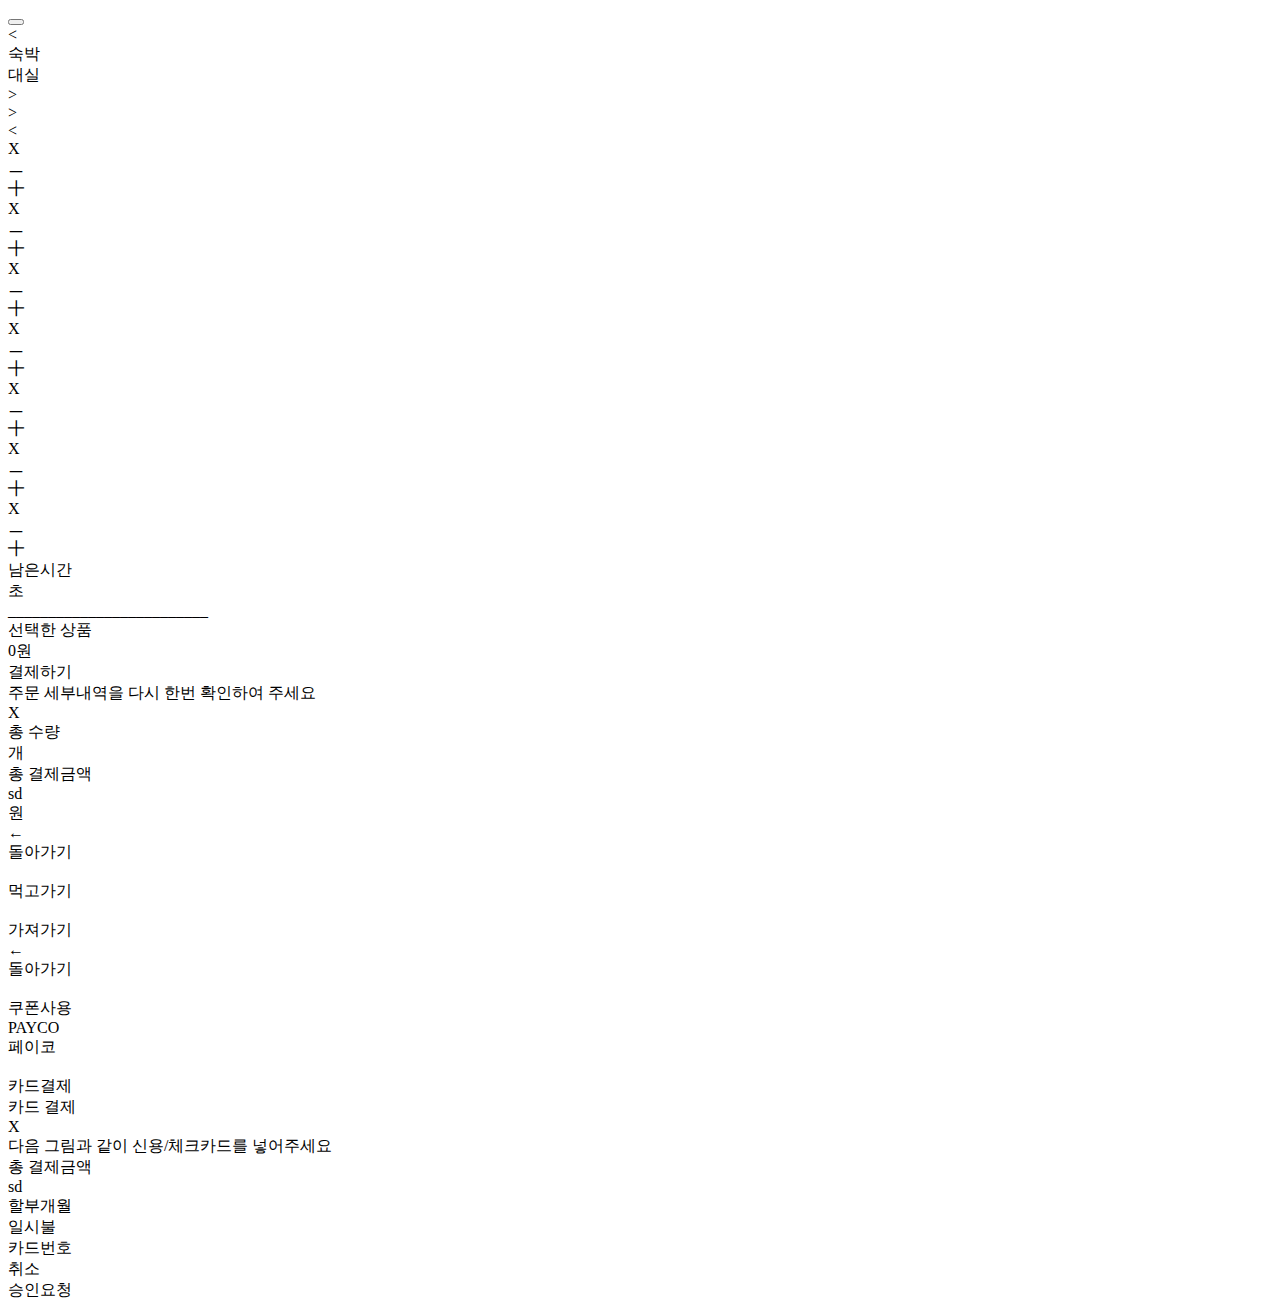
==== lib/home.html @ 1b0cd68e "feat: kiosk UI" ====
<!DOCTYPE html>
<html lang="ko">

<head>
    <meta charset="UTF-8">
    <meta name="viewport" content="width=device-width, initial-scale=1.0">
    <link rel="stylesheet" href="Home.css">
    <link rel="stylesheet" href="menu.css">
    <title></title>
</head>

<body>
    <script src="main.js"></script>

    <div class="kiosk_simulation">

        <div class="kiosk_mega_backdround">

            <div class="kiosc_mega_screen">


                <div id="mega_start_img">
                    <button id="mega_start_btn" onclick="start_btn()"></button>
                </div>


                <div id="mega_order">
                    <div id="top_bar">
                        <div id="mega_top_bar_home" onclick="herf_home()"></div>
                        <div id="mega_top_bar_name"></div>
                        <div id="mega_top_bar_lang"></div>
                    </div>

                    <div id="mega_menu_bar">
                        <div id="menu_bar_left" onclick="turn_menu_page(this.id)">&#60;</div>
                     
                        <div class="mega_menu_1" title="커피_HOT" onclick="open_menu_table(this.title)">숙박</div>
                        <div class="mega_menu_1" title="커피_ICE" onclick="open_menu_table(this.title)">대실</div>



        
                        <div id="menu_bar_right" onclick="turn_menu_page(this.id)">></div>
                    </div>
                </div>


                <div id="mega_menu_table">
                    <div id="right_btn">></div>
                    <div id="left_btn">&#60;</div>


                </div>


                <div id="nextpage">
                    <div id="first_page"></div>
                    <div id="second_page"></div>
                </div>


                <div id="pay">
                    <div id="order_lsit">
                        <div id="order_1" class="cart">
                            <div id="delete_1">X</div>
                            <div id="range_1"></div>
                            <div id="minus_1">ㅡ</div>
                            <div id="amount_1"></div>
                            <div id="plus_1">╋</div>
                            <div id="item_price_1"></div>
                        </div>
                        <div id="order_2" class="cart">
                            <div id="delete_2">X</div>
                            <div id="range_2"></div>
                            <div id="minus_2">ㅡ</div>
                            <div id="amount_2"></div>
                            <div id="plus_2">╋</div>
                            <div id="item_price_2"></div>
                        </div>
                        <div id="order_3" class="cart">
                            <div id="delete_3">X</div>
                            <div id="range_3"></div>
                            <div id="minus_3">ㅡ</div>
                            <div id="amount_3"></div>
                            <div id="plus_3">╋</div>
                            <div id="item_price_3"></div>
                        </div>
                        <div id="order_4" class="cart">
                            <div id="delete_4">X</div>
                            <div id="range_4"></div>
                            <div id="minus_4">ㅡ</div>
                            <div id="amount_4"></div>
                            <div id="plus_4">╋</div>
                            <div id="item_price_4"></div>
                        </div>
                        <div id="order_5" class="cart">
                            <div id="delete_5">X</div>
                            <div id="range_5"></div>
                            <div id="minus_5">ㅡ</div>
                            <div id="amount_5"></div>
                            <div id="plus_5">╋</div>
                            <div id="item_price_5"></div>
                        </div>
                        <div id="order_6" class="cart">
                            <div id="delete_6">X</div>
                            <div id="range_6"></div>
                            <div id="minus_6">ㅡ</div>
                            <div id="amount_6"></div>
                            <div id="plus_6">╋</div>
                            <div id="item_price_6"></div>
                        </div>
                        <div id="order_7" class="cart">
                            <div id="delete_7">X</div>
                            <div id="range_7"></div>
                            <div id="minus_7">ㅡ</div>
                            <div id="amount_7"></div>
                            <div id="plus_7">╋</div>
                            <div id="item_price_7"></div>
                        </div>

                    </div>

                    <div id="order_list_right">
                        <div id="pay_right">
                            <div id="rest_time">남은시간<br>초</div>
                            <!-- <div id="delete_all" onclick="전체삭제()"></div> -->
                        </div>
                        <div id="item_number">_________________________<br>선택한 상품 </div>
                        <div id="pay_btn">
                            <div id="card_img"></div>
                            <div id="total_price" onclick="open_window_pay()">0원<br>결제하기</div>
                        </div>
                    </div>
                </div>


    
                <div id="insert_card_moving" onclick="결제완료()"></div>

                <div id="screen_to_window_pay"></div>

                <div id="window_pay">
                    <div id="window_top">
                        <div>주문 세부내역을 다시 한번 확인하여 주세요</div>
                        <div onclick="close_window_pay()">X</div>
                    </div>
                    <div id="window_order_list">
                        <div id="window_1">
                            <div id="w_order_1"></div>
                            <div id="w_number_1"></div>
                        </div>
                        <div id="window_2">
                            <div id="w_order_2"></div>
                            <div id="w_number_2"></div>
                        </div>
                        <div id="window_3">
                            <div id="w_order_3"></div>
                            <div id="w_number_3"></div>
                        </div>
                        <div id="window_4">
                            <div id="w_order_4"></div>
                            <div id="w_number_4"></div>
                        </div>
                        <div id="window_5">
                            <div id="w_order_5"></div>
                            <div id="w_number_5"></div>
                        </div>
                        <div id="window_6">
                            <div id="w_order_6"></div>
                            <div id="w_number_6"></div>
                        </div>
                        <div id="window_7">
                            <div id="w_order_7"></div>
                            <div id="w_number_7"></div>
                        </div>

                    </div>
                    <div id="window_num_price">
                        <div id="window_num">
                            <div>총 수량 &nbsp;</div>
                            <div id="w_total_number" class="ex_css"></div>
                            <div>개</div>
                        </div>
                        <div id="window_price">
                            <div>총 결제금액 &nbsp;</div>
                            <div id="w_total_price" class="ex_css">sd</div>
                            <div>원</div>
                        </div>
                    </div>
                    <div id="window_bottom">
                        <div id="돌아가기" onclick="close_window_pay()">←<br>돌아가기</div>
                        <div id="먹고가기" onclick="change_window_btn()"><br>먹고가기</div>
                        <div id="가져가기" onclick="change_window_btn()"><br>가져가기</div>

                        <div id="돌아가기_2" onclick="back_2_window_btn()">←<br>돌아가기</div>
                        <div id="쿠폰사용">
                            <div id="coupon"></div>
                            <div><br>쿠폰사용</div>
                        </div>
                        <div id="페이코">PAYCO<br>페이코</div>
                        <div id="카드결제" onclick="open_w_카드결제()"><br>카드결제</div>

                    </div>

                </div>

                <div id="포인트적립"> </div>

                <div id="w_카드결제">
                    <div id="w_카드결제_top">
                        <div>카드 결제</div>
                        <div onclick="close_w_카드결제()">X</div>
                    </div>
                    <div id="w_block">
                        <div>다음 그림과 같이 신용/체크카드를 넣어주세요</div>
                        <div id="insert_card_w"></div>
                    </div>
                    <div id="w_list">
                        <div id="w_list_1">
                            <div>총 결제금액</div>
                            <div id="w_카드결제_total_price">sd</div>
                        </div>
                        <div>
                            <div>할부개월</div>
                            <div >일시불</div>
                        </div>
                        <div id="w_list_1">
                            <div>카드번호</div>
                            <div></div>
                        </div>
                    </div>
                    <div id="w_bottom">
                        <div id="취소" onclick="close_w_카드결제()">취소</div>
                        <div id="승인요청"> 승인요청</div>
                    </div>
                </div>

            </div>

        </div>



</body>

</html>
---- lib/menu.css ----
#a {
    background: url(img2/a.png) no-repeat center / cover;
}
#b {
    background: url(img2/b.png) no-repeat center / cover;
}
#c {
    background: url(img2/c.png) no-repeat center / cover;
}
#d {
    background: url(img2/d.png) no-repeat center / cover;
}
#e {
    background: url(img2/e.png) no-repeat center / cover;
}
#x {
    background: url(img2/x.png) no-repeat center / cover;
}
#hot_연유라뗴 {
    background: url(img2/a.png) no-repeat center / cover;
}
#hot_티라미수라떼 {
    background: url(img2/b.png) no-repeat center / cover;
}
#hot_캬라멜마끼아또 {
    background: url(img2/c.png) no-repeat center / cover;
}
#hot_바닐라라떼 {
    background: url(img2/d.png) no-repeat center / cover;
}
#hot_헤이즐넛아메리카노 {
    background: url(img2/e.png) no-repeat center / cover;
}
#hot_카메모카 {
    background: url(img2/x.png) no-repeat center / cover;
}


#a {
    background: url(img2/b.png) no-repeat center / cover;
}
#b {
    background: url(img2/c.png) no-repeat center / cover;
}
#c {
    background: url(img2/c.png) no-repeat center / cover;
}
#d {
    background: url(img2/x.png) no-repeat center / cover;
}
#e {
    background: url(img2/a.png) no-repeat center / cover;
}
#x {
    background: url(img2/e.png) no-repeat center / cover;
}
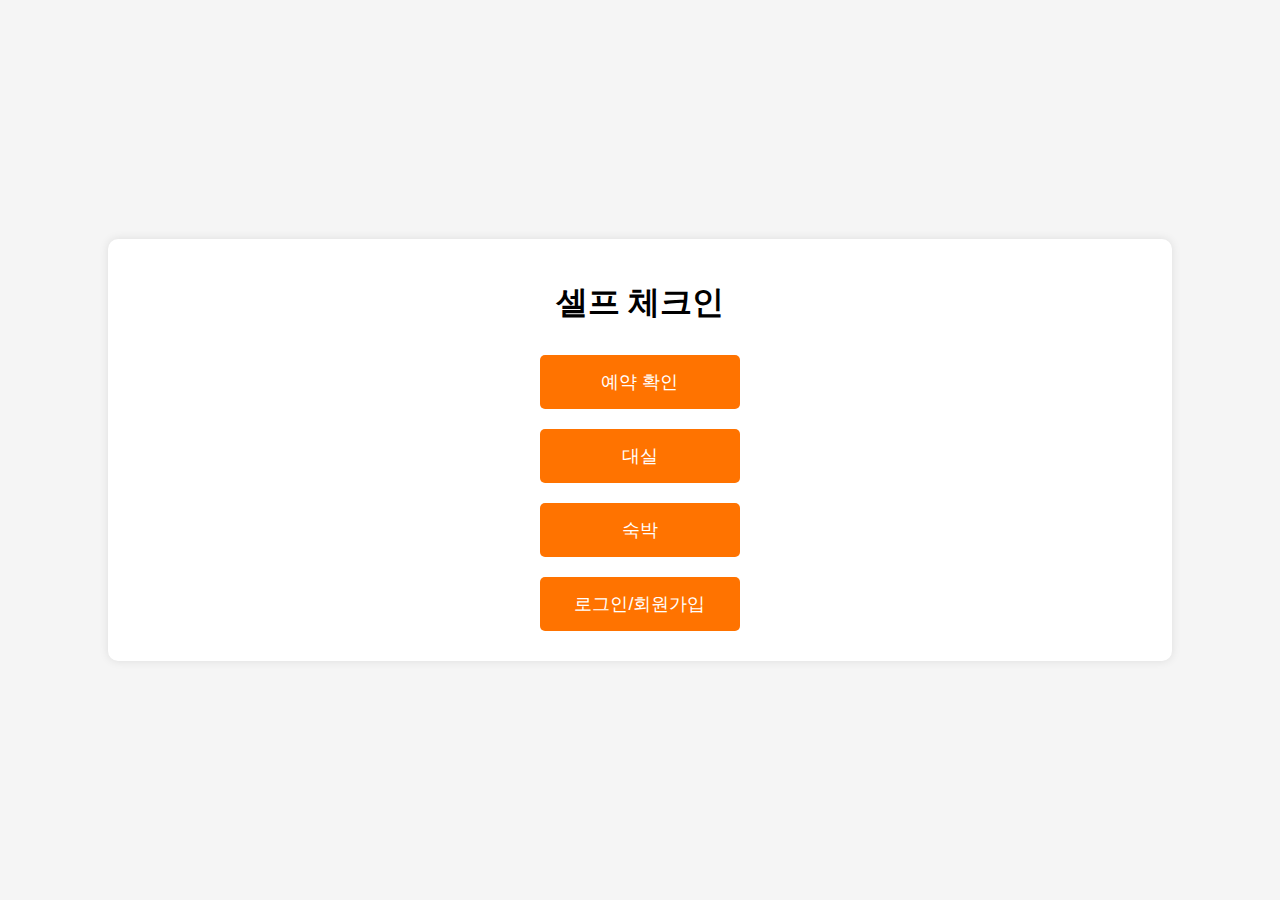
==== commit e1547bd3: "Add files via upload" ====
--- a/lib/home.html
+++ b/lib/home.html
@@ -4,9 +4,8 @@
 <head>
     <meta charset="UTF-8">
     <meta name="viewport" content="width=device-width, initial-scale=1.0">
-    <link rel="stylesheet" href="Home.css">
-    <link rel="stylesheet" href="menu.css">
-    <title></title>
+    <link rel="stylesheet" href="style.css">
+    <title>키오스크</title>
 </head>
 
 <body>
@@ -14,233 +13,72 @@
 
     <div class="kiosk_simulation">
 
-        <div class="kiosk_mega_backdround">
+        <div class="kiosk_mega_background">
 
-            <div class="kiosc_mega_screen">
+            <div class="kiosk_mega_screen">
 
-
-                <div id="mega_start_img">
-                    <button id="mega_start_btn" onclick="start_btn()"></button>
+                <!-- 대기 화면 -->
+                <div id="waiting_screen" class="screen">
+                    <h1>셀프 체크인</h1>
+                    <button class="menu_button" onclick="navigateToCheckRes()">예약 확인</button>
+                    <button class="menu_button" onclick="navigateToRoomList()">대실</button>
+                    <button class="menu_button" onclick="navigateToRoomList()">숙박</button>
+                    <button class="menu_button" onclick="navigateToSignup()">로그인/회원가입</button>
                 </div>
 
-
-                <div id="mega_order">
-                    <div id="top_bar">
-                        <div id="mega_top_bar_home" onclick="herf_home()"></div>
-                        <div id="mega_top_bar_name"></div>
-                        <div id="mega_top_bar_lang"></div>
-                    </div>
-
-                    <div id="mega_menu_bar">
-                        <div id="menu_bar_left" onclick="turn_menu_page(this.id)">&#60;</div>
-                     
-                        <div class="mega_menu_1" title="커피_HOT" onclick="open_menu_table(this.title)">숙박</div>
-                        <div class="mega_menu_1" title="커피_ICE" onclick="open_menu_table(this.title)">대실</div>
-
-
-
-        
-                        <div id="menu_bar_right" onclick="turn_menu_page(this.id)">></div>
-                    </div>
+                <!-- 성인 인증 화면 -->
+                <div id="age_verification_screen" class="screen hidden">
+                    <button onclick="showScreen('pass_verification')">pass 인증</button>
+                    <button onclick="showScreen('id_verification')">신분증 인증</button>
                 </div>
 
+            
 
-                <div id="mega_menu_table">
-                    <div id="right_btn">></div>
-                    <div id="left_btn">&#60;</div>
-
-
+                <!-- 방 상세 정보 화면 -->
+                <div id="room_details_screen" class="screen hidden">
+                    <div id="room_details"></div>
+                    <button onclick="showScreen('rooms')">뒤로가기</button>
                 </div>
 
-
-                <div id="nextpage">
-                    <div id="first_page"></div>
-                    <div id="second_page"></div>
+                <!-- 결제 화면 -->
+                <div id="payment_screen" class="screen hidden">
+                    <div id="order_summary">
+                        <!-- 방 정보와 옵션 정보가 여기에 동적으로 추가됩니다 -->
+                    </div>
+                    <div id="total_amount"></div>
+                    <button onclick="completePayment()">결제하기</button>
                 </div>
 
-
-                <div id="pay">
-                    <div id="order_lsit">
-                        <div id="order_1" class="cart">
-                            <div id="delete_1">X</div>
-                            <div id="range_1"></div>
-                            <div id="minus_1">ㅡ</div>
-                            <div id="amount_1"></div>
-                            <div id="plus_1">╋</div>
-                            <div id="item_price_1"></div>
-                        </div>
-                        <div id="order_2" class="cart">
-                            <div id="delete_2">X</div>
-                            <div id="range_2"></div>
-                            <div id="minus_2">ㅡ</div>
-                            <div id="amount_2"></div>
-                            <div id="plus_2">╋</div>
-                            <div id="item_price_2"></div>
-                        </div>
-                        <div id="order_3" class="cart">
-                            <div id="delete_3">X</div>
-                            <div id="range_3"></div>
-                            <div id="minus_3">ㅡ</div>
-                            <div id="amount_3"></div>
-                            <div id="plus_3">╋</div>
-                            <div id="item_price_3"></div>
-                        </div>
-                        <div id="order_4" class="cart">
-                            <div id="delete_4">X</div>
-                            <div id="range_4"></div>
-                            <div id="minus_4">ㅡ</div>
-                            <div id="amount_4"></div>
-                            <div id="plus_4">╋</div>
-                            <div id="item_price_4"></div>
-                        </div>
-                        <div id="order_5" class="cart">
-                            <div id="delete_5">X</div>
-                            <div id="range_5"></div>
-                            <div id="minus_5">ㅡ</div>
-                            <div id="amount_5"></div>
-                            <div id="plus_5">╋</div>
-                            <div id="item_price_5"></div>
-                        </div>
-                        <div id="order_6" class="cart">
-                            <div id="delete_6">X</div>
-                            <div id="range_6"></div>
-                            <div id="minus_6">ㅡ</div>
-                            <div id="amount_6"></div>
-                            <div id="plus_6">╋</div>
-                            <div id="item_price_6"></div>
-                        </div>
-                        <div id="order_7" class="cart">
-                            <div id="delete_7">X</div>
-                            <div id="range_7"></div>
-                            <div id="minus_7">ㅡ</div>
-                            <div id="amount_7"></div>
-                            <div id="plus_7">╋</div>
-                            <div id="item_price_7"></div>
-                        </div>
-
-                    </div>
-
-                    <div id="order_list_right">
-                        <div id="pay_right">
-                            <div id="rest_time">남은시간<br>초</div>
-                            <!-- <div id="delete_all" onclick="전체삭제()"></div> -->
-                        </div>
-                        <div id="item_number">_________________________<br>선택한 상품 </div>
-                        <div id="pay_btn">
-                            <div id="card_img"></div>
-                            <div id="total_price" onclick="open_window_pay()">0원<br>결제하기</div>
-                        </div>
-                    </div>
+                <!-- 결제 완료 화면 -->
+                <div id="payment_complete_screen" class="screen hidden">
+                    카드 키 발급을 확인하여 주세요
                 </div>
 
-
-    
-                <div id="insert_card_moving" onclick="결제완료()"></div>
-
-                <div id="screen_to_window_pay"></div>
-
-                <div id="window_pay">
-                    <div id="window_top">
-                        <div>주문 세부내역을 다시 한번 확인하여 주세요</div>
-                        <div onclick="close_window_pay()">X</div>
-                    </div>
-                    <div id="window_order_list">
-                        <div id="window_1">
-                            <div id="w_order_1"></div>
-                            <div id="w_number_1"></div>
-                        </div>
-                        <div id="window_2">
-                            <div id="w_order_2"></div>
-                            <div id="w_number_2"></div>
-                        </div>
-                        <div id="window_3">
-                            <div id="w_order_3"></div>
-                            <div id="w_number_3"></div>
-                        </div>
-                        <div id="window_4">
-                            <div id="w_order_4"></div>
-                            <div id="w_number_4"></div>
-                        </div>
-                        <div id="window_5">
-                            <div id="w_order_5"></div>
-                            <div id="w_number_5"></div>
-                        </div>
-                        <div id="window_6">
-                            <div id="w_order_6"></div>
-                            <div id="w_number_6"></div>
-                        </div>
-                        <div id="window_7">
-                            <div id="w_order_7"></div>
-                            <div id="w_number_7"></div>
-                        </div>
-
-                    </div>
-                    <div id="window_num_price">
-                        <div id="window_num">
-                            <div>총 수량 &nbsp;</div>
-                            <div id="w_total_number" class="ex_css"></div>
-                            <div>개</div>
-                        </div>
-                        <div id="window_price">
-                            <div>총 결제금액 &nbsp;</div>
-                            <div id="w_total_price" class="ex_css">sd</div>
-                            <div>원</div>
-                        </div>
-                    </div>
-                    <div id="window_bottom">
-                        <div id="돌아가기" onclick="close_window_pay()">←<br>돌아가기</div>
-                        <div id="먹고가기" onclick="change_window_btn()"><br>먹고가기</div>
-                        <div id="가져가기" onclick="change_window_btn()"><br>가져가기</div>
-
-                        <div id="돌아가기_2" onclick="back_2_window_btn()">←<br>돌아가기</div>
-                        <div id="쿠폰사용">
-                            <div id="coupon"></div>
-                            <div><br>쿠폰사용</div>
-                        </div>
-                        <div id="페이코">PAYCO<br>페이코</div>
-                        <div id="카드결제" onclick="open_w_카드결제()"><br>카드결제</div>
-
-                    </div>
-
-                </div>
-
-                <div id="포인트적립"> </div>
-
-                <div id="w_카드결제">
-                    <div id="w_카드결제_top">
-                        <div>카드 결제</div>
-                        <div onclick="close_w_카드결제()">X</div>
-                    </div>
-                    <div id="w_block">
-                        <div>다음 그림과 같이 신용/체크카드를 넣어주세요</div>
-                        <div id="insert_card_w"></div>
-                    </div>
-                    <div id="w_list">
-                        <div id="w_list_1">
-                            <div>총 결제금액</div>
-                            <div id="w_카드결제_total_price">sd</div>
-                        </div>
-                        <div>
-                            <div>할부개월</div>
-                            <div >일시불</div>
-                        </div>
-                        <div id="w_list_1">
-                            <div>카드번호</div>
-                            <div></div>
-                        </div>
-                    </div>
-                    <div id="w_bottom">
-                        <div id="취소" onclick="close_w_카드결제()">취소</div>
-                        <div id="승인요청"> 승인요청</div>
-                    </div>
+                
+                    </form>
                 </div>
 
             </div>
 
         </div>
 
-
-
+    </div>
+    <script src="home.js"></script>
+    <script>
+        function navigateToCheckRes() {
+            window.location.href = 'checkres.html';
+        }
+    </script>
+    <script>
+        function navigateToSignup() {
+            window.location.href = 'signup.html';
+        }
+    </script>
+    <script>
+        function navigateToRoomList() {
+            window.location.href = 'roomlist.html';
+        }
+    </script>
 </body>
 
-</html>+</html>
--- a/lib/style.css
+++ b/lib/style.css
@@ -0,0 +1,130 @@
+body {
+    font-family: Arial, sans-serif;
+    background-color: #f5f5f5;
+    margin: 0;
+    padding: 0;
+}
+
+.kiosk_simulation {
+    display: flex;
+    justify-content: center;
+    align-items: center;
+    height: 100vh;
+}
+
+.kiosk_mega_background {
+    width: 80%;
+    max-width: 1200px;
+    background-color: #fff;
+    padding: 20px;
+    box-shadow: 0 0 10px rgba(0,0,0,0.1);
+    border-radius: 10px;
+}
+
+.kiosk_mega_screen {
+    display: flex;
+    flex-direction: column;
+    align-items: center;
+}
+
+.screen {
+    display: flex;
+    flex-direction: column;
+    align-items: center;
+}
+
+.hidden {
+    display: none;
+}
+
+h1 {
+    font-size: 2em;
+    margin-bottom: 20px;
+}
+
+.menu_button {
+    width: 200px;
+    padding: 15px;
+    margin: 10px;
+    font-size: 18px;
+    color: #fff;
+    background-color: #ff7300;
+    border: none;
+    border-radius: 5px;
+    cursor: pointer;
+    text-align: center;
+}
+
+.menu_button:hover {
+    background-color: #ff7300;
+}
+
+header {
+    font-size: 24px;
+    font-weight: bold;
+    margin: 20px 0;
+}
+
+.room-list {
+    list-style: none;
+    padding: 0;
+}
+
+.room-item {
+    border: 1px solid #ddd;
+    margin: 10px 0;
+    padding: 15px;
+    border-radius: 5px;
+    display: flex;
+    justify-content: space-between;
+    align-items: center;
+}
+
+.room-details {
+    flex-grow: 1;
+}
+
+.room-name {
+    font-size: 18px;
+    font-weight: bold;
+}
+
+.room-price {
+    font-size: 16px;
+    color: #ff7300;
+}
+
+select-button {
+    padding: 10px 20px;
+    font-size: 16px;
+    color: #fff;
+    background-color: #28a745;
+    border: none;
+    border-radius: 5px;
+    cursor: pointer;
+}
+
+select-button:hover {
+    background-color: #218838;
+}
+
+form {
+    display: flex;
+    flex-direction: column;
+}
+
+label {
+    margin: 10px 0 5px;
+}
+
+input {
+    padding: 10px;
+    margin-bottom: 20px;
+    font-size: 16px;
+    border: 1px solid #ddd;
+    border-radius: 5px;
+}
+
+#order_summary {
+    margin-bottom: 20px;
+}
